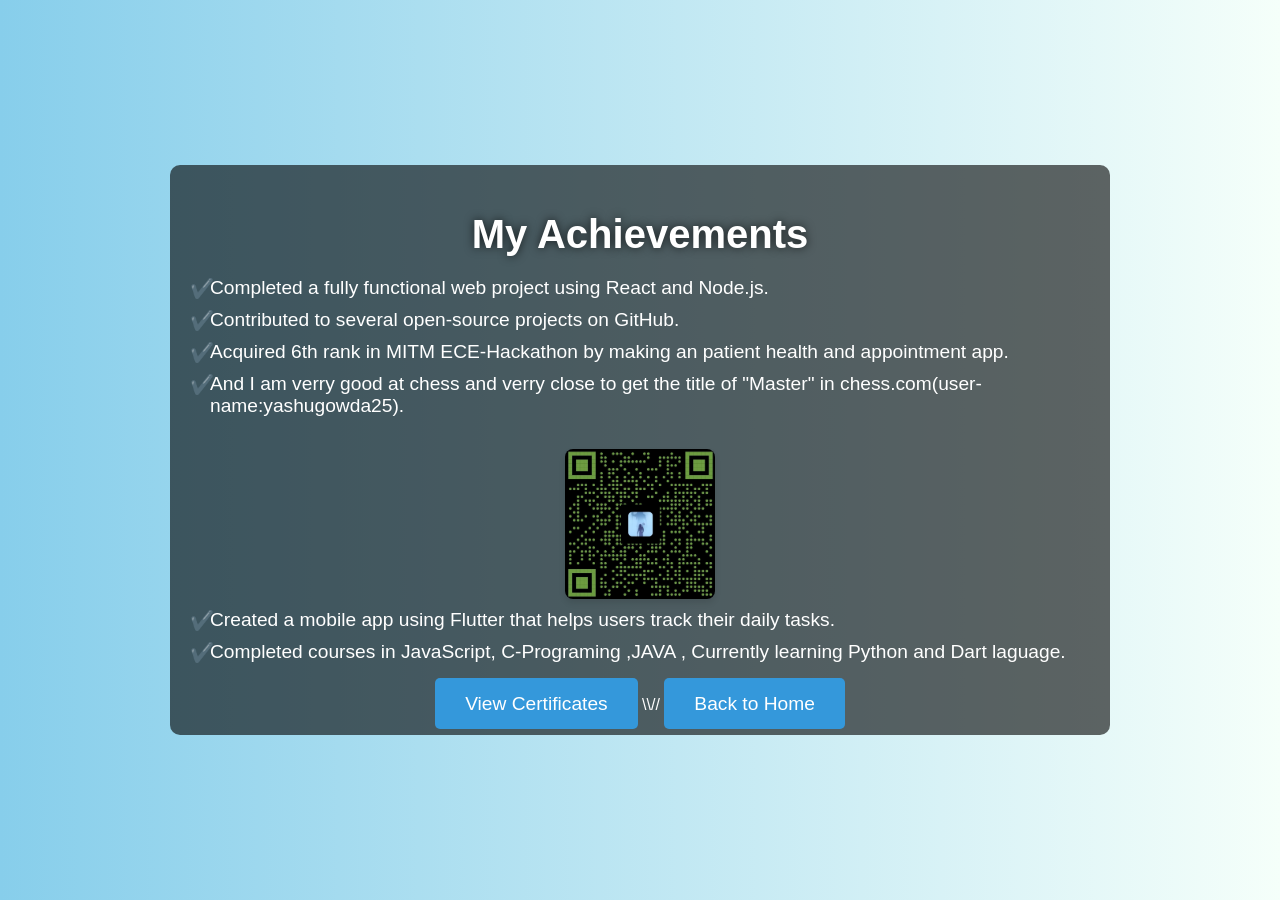
==== achievements.html @ ffdce594 "Add files via upload" ====
<!DOCTYPE html>
<html lang="en">
<head>
    <meta charset="UTF-8">
    <meta name="viewport" content="width=device-width, initial-scale=1.0">
    <title>Achievements</title>
    <link rel="stylesheet" href="achievements.css">
</head>
<body>
    <div class="achievements-container">
        <h1>My Achievements</h1>
        <ul class="achievements-list">
            <li>Completed a fully functional web project using React and Node.js.</li>
            <li>Contributed to several open-source projects on GitHub.</li>
            <li>Acquired 6th rank in MITM ECE-Hackathon by making an patient health and appointment app.</li>
            <li>And I am verry good at chess and verry close to get the title of "Master" in chess.com(user-name:yashugowda25).</li><br><img src="qr.jpg" alt="QR Code" class="logo1">

            <li>Created a mobile app using Flutter that helps users track their daily tasks.</li>
            <li>Completed courses in JavaScript, C-Programing ,JAVA , Currently learning Python and Dart laguage.</li>
        </ul>
        <a href="certificates.html" class="button">View Certificates</a> \\//
<a href="hello.html" class="button">Back to Home</a>
    </div>
</body>
</html>
---- achievements.css ----
/* Reset Styles */
body, html {
    margin: 0;
    padding: 0;
    width: 100%;
    height: 100%;
    font-family: Arial, sans-serif;
    color: white;
}

/* Background */
body {
    background: linear-gradient(to right, skyblue, mintcream);
    display: flex;
    justify-content: center;
    align-items: center;
    height: 100vh;
    text-align: center;
}

/* Achievements Container */
.achievements-container {
    max-width: 900px;
    width: 80%;
    padding: 20px;
    background-color: rgba(0, 0, 0, 0.6); /* Slight transparency for the background */
    border-radius: 10px;
}

h1 {
    font-size: 2.5rem;
    margin-bottom: 20px;
    text-shadow: 0 0 10px rgba(0, 0, 0, 0.7);
}

.achievements-list {
    list-style-type: none;
    padding: 0;
    font-size: 1.2rem;
    margin-bottom: 30px;
    text-align: left;
}

.achievements-list li {
    margin: 10px 0;
    padding-left: 20px;
    position: relative;
}

.achievements-list li::before {
    content: '✔️';
    position: absolute;
    left: 0;
    top: 0;
}

/* Button Styling */
.button {
    background-color: #3498db;
    color: white;
    padding: 15px 30px;
    text-decoration: none;
    border-radius: 5px;
    font-size: 1.2rem;
    transition: background-color 0.3s ease;
}

.button:hover {
    background-color: #2980b9;
}

/* Responsive Styles */
@media (max-width: 768px) {
    h1 {
        font-size: 2rem;
    }

    .achievements-list li {
        font-size: 1rem;
    }

    .button {
        font-size: 1rem;
        padding: 12px 24px;
    }
}
.logo1 {
  width: 150px; /* Adjust the width */
  height: auto; /* Maintain aspect ratio */
  display: block; /* Ensures proper layout behavior */
  margin: 0 auto; /* Centers the image horizontally */
  border-radius: 8px; /* Optional: Add rounded corners */
  box-shadow: 0 4px 6px rgba(0, 0, 0, 0.1); /* Optional: Add a subtle shadow */
}
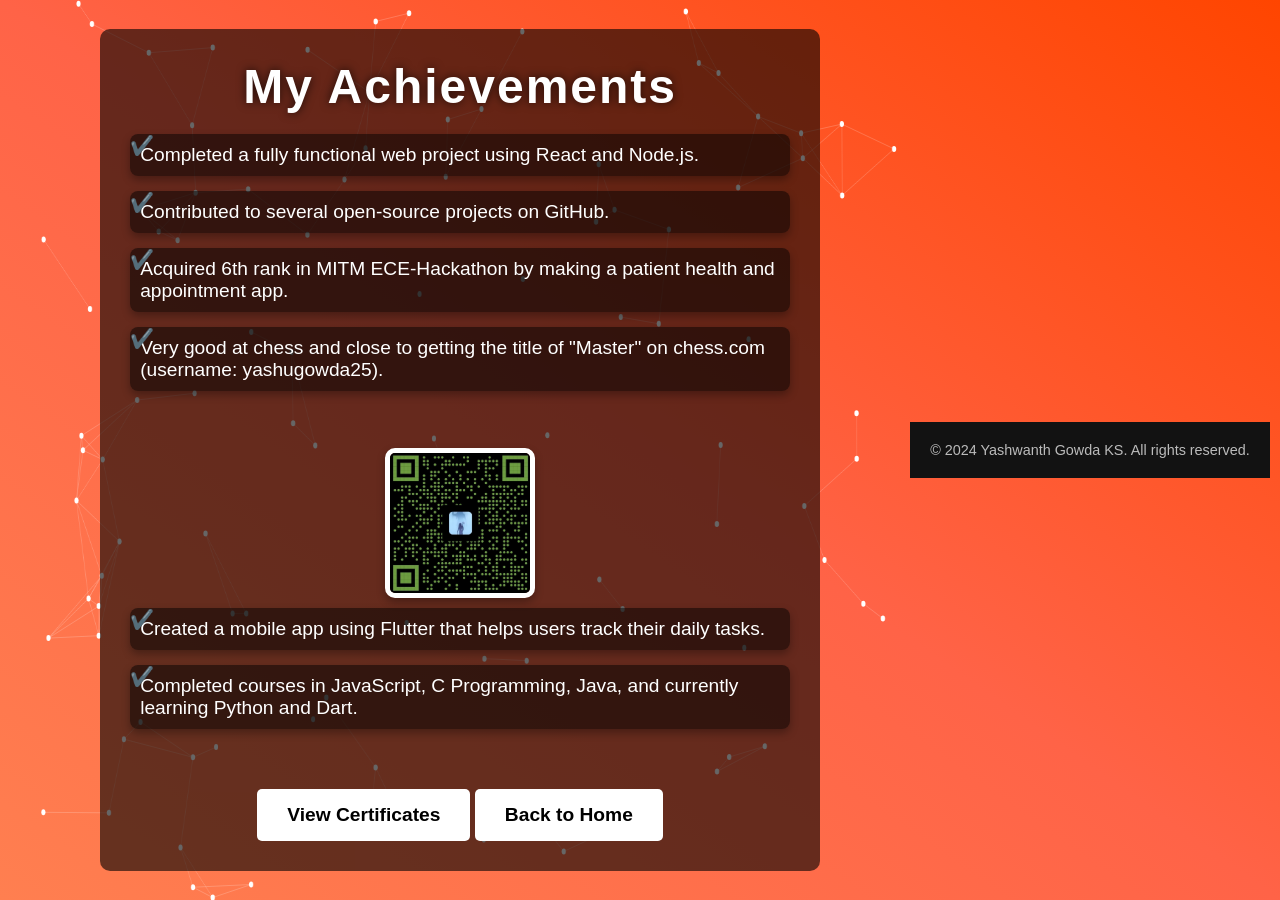
==== commit 8b756868: "Update achievements.html" ====
--- a/achievements.html
+++ b/achievements.html
@@ -5,21 +5,244 @@
     <meta name="viewport" content="width=device-width, initial-scale=1.0">
     <title>Achievements</title>
     <link rel="stylesheet" href="achievements.css">
+    <link href="https://cdn.jsdelivr.net/npm/aos@2.3.4/dist/aos.css" rel="stylesheet">
+    <style>
+        /* Basic Reset */
+        * {
+            margin: 0;
+            padding: 0;
+            box-sizing: border-box;
+        }
+
+        body {
+            font-family: 'Arial', sans-serif;
+            color: #fff;
+            background: linear-gradient(to top right, #ff7f50, #ff6347, #ff4500); /* New color theme */
+            overflow-x: hidden;
+        }
+
+        /* Background Section */
+        .background-section {
+            position: relative;
+            text-align: center;
+            min-height: 100vh;
+            display: flex;
+            justify-content: center;
+            align-items: center;
+            overflow: hidden;
+        }
+
+        canvas {
+            position: absolute;
+            top: 0;
+            left: 0;
+            width: 100%;
+            height: 100%;
+        }
+
+        /* Achievements Container */
+        .achievements-container {
+            position: relative;
+            z-index: 2;
+            text-align: center;
+            padding: 30px;
+        }
+
+        h1 {
+            font-size: 3rem;
+            letter-spacing: 2px;
+            color: #fff;
+            margin-bottom: 20px;
+        }
+
+        .achievements-list {
+            list-style-type: none;
+            font-size: 1.2rem;
+            color: #fff;
+            margin-top: 20px;
+        }
+
+        .achievements-list li {
+            margin-bottom: 15px;
+            padding: 10px;
+            background-color: rgba(0, 0, 0, 0.5);
+            border-radius: 8px;
+            box-shadow: 0 4px 8px rgba(0, 0, 0, 0.3);
+            transition: background-color 0.3s;
+        }
+
+        .achievements-list li:hover {
+            background-color: rgba(255, 255, 255, 0.2);
+        }
+
+        .button {
+            display: inline-block;
+            padding: 15px 30px;
+            background-color: white;
+            color: black;
+            text-decoration: none;
+            border-radius: 5px;
+            font-weight: bold;
+            margin-top: 30px;
+            transition: background 0.3s, transform 0.3s;
+        }
+
+        .button:hover {
+            background: black;
+            color: white;
+            transform: translateY(-3px);
+        }
+
+        /* Footer */
+        footer {
+            text-align: center;
+            padding: 20px;
+            background: #121212;
+            color: #bbb;
+            font-size: 0.9rem;
+        }
+
+        /* Image Style */
+        .logo1 {
+            margin-top: 20px;
+            border: 5px solid #fff;
+            border-radius: 10px;
+            box-shadow: 0 4px 8px rgba(0, 0, 0, 0.3);
+            width: 150px;
+            height: 150px;
+            animation: fadeIn 2s ease-in-out;
+        }
+
+        @keyframes fadeIn {
+            0% {
+                opacity: 0;
+            }
+            100% {
+                opacity: 1;
+            }
+        }
+
+        /* Responsive Design */
+        @media (max-width: 768px) {
+            h1 {
+                font-size: 2rem;
+            }
+
+            .button {
+                padding: 10px 20px;
+                font-size: 1rem;
+            }
+        }
+    </style>
 </head>
 <body>
-    <div class="achievements-container">
-        <h1>My Achievements</h1>
-        <ul class="achievements-list">
-            <li>Completed a fully functional web project using React and Node.js.</li>
-            <li>Contributed to several open-source projects on GitHub.</li>
-            <li>Acquired 6th rank in MITM ECE-Hackathon by making an patient health and appointment app.</li>
-            <li>And I am verry good at chess and verry close to get the title of "Master" in chess.com(user-name:yashugowda25).</li><br><img src="qr.jpg" alt="QR Code" class="logo1">
-
-            <li>Created a mobile app using Flutter that helps users track their daily tasks.</li>
-            <li>Completed courses in JavaScript, C-Programing ,JAVA , Currently learning Python and Dart laguage.</li>
-        </ul>
-        <a href="certificates.html" class="button">View Certificates</a> \\//
-<a href="hello.html" class="button">Back to Home</a>
+    <!-- Background Section with Interactive Canvas -->
+    <div class="background-section">
+        <canvas id="interactiveCanvas"></canvas>
+        <div class="achievements-container" data-aos="fade-up">
+            <h1 data-aos="fade-down">My Achievements</h1>
+            <ul class="achievements-list" data-aos="zoom-in">
+                <li>Completed a fully functional web project using React and Node.js.</li>
+                <li>Contributed to several open-source projects on GitHub.</li>
+                <li>Acquired 6th rank in MITM ECE-Hackathon by making a patient health and appointment app.</li>
+                <li>Very good at chess and close to getting the title of "Master" on chess.com (username: yashugowda25).</li><br>
+                <img src="qr.jpg" alt="QR Code" class="logo1" data-aos="fade-up">
+                <li>Created a mobile app using Flutter that helps users track their daily tasks.</li>
+                <li>Completed courses in JavaScript, C Programming, Java, and currently learning Python and Dart.</li>
+            </ul>
+            <div data-aos="flip-up">
+                <a href="certificates.html" class="button">View Certificates</a>
+                <a href="hello.html" class="button">Back to Home</a>
+            </div>
+        </div>
     </div>
+
+    <!-- Footer -->
+    <footer>
+        © 2024 Yashwanth Gowda KS. All rights reserved.
+    </footer>
+
+    <!-- AOS Script -->
+    <script src="https://cdn.jsdelivr.net/npm/aos@2.3.4/dist/aos.js"></script>
+    <script>
+        AOS.init({
+            duration: 1200, // Animation duration
+            easing: 'ease-in-out', // Easing function
+            once: true // Animation happens once
+        });
+
+        // JavaScript for Interactive Canvas
+        const canvas = document.getElementById('interactiveCanvas');
+        const ctx = canvas.getContext('2d');
+
+        canvas.width = window.innerWidth;
+        canvas.height = window.innerHeight;
+
+        const particles = [];
+
+        class Particle {
+            constructor(x, y) {
+                this.x = x;
+                this.y = y;
+                this.radius = 3;
+                this.xSpeed = Math.random() * 2 - 1;
+                this.ySpeed = Math.random() * 2 - 1;
+            }
+
+            draw() {
+                ctx.beginPath();
+                ctx.arc(this.x, this.y, this.radius, 0, Math.PI * 2);
+                ctx.fillStyle = '#ffffff';
+                ctx.fill();
+                ctx.closePath();
+            }
+
+            update() {
+                this.x += this.xSpeed;
+                this.y += this.ySpeed;
+
+                if (this.x < 0 || this.x > canvas.width) this.xSpeed *= -1;
+                if (this.y < 0 || this.y > canvas.height) this.ySpeed *= -1;
+            }
+        }
+
+        for (let i = 0; i < 100; i++) {
+            particles.push(new Particle(Math.random() * canvas.width, Math.random() * canvas.height));
+        }
+
+        function connectParticles() {
+            for (let i = 0; i < particles.length; i++) {
+                for (let j = i + 1; j < particles.length; j++) {
+                    const dx = particles[i].x - particles[j].x;
+                    const dy = particles[i].y - particles[j].y;
+                    const distance = Math.sqrt(dx * dx + dy * dy);
+
+                    if (distance < 100) {
+                        ctx.beginPath();
+                        ctx.moveTo(particles[i].x, particles[i].y);
+                        ctx.lineTo(particles[j].x, particles[j].y);
+                        ctx.strokeStyle = 'rgba(255, 255, 255, 0.2)';
+                        ctx.lineWidth = 1;
+                        ctx.stroke();
+                        ctx.closePath();
+                    }
+                }
+            }
+        }
+
+        function animate() {
+            ctx.clearRect(0, 0, canvas.width, canvas.height);
+
+            particles.forEach((particle) => {
+                particle.update();
+                particle.draw();
+            });
+
+            connectParticles();
+            requestAnimationFrame(animate);
+        }
+
+        animate();
+    </script>
 </body>
 </html>
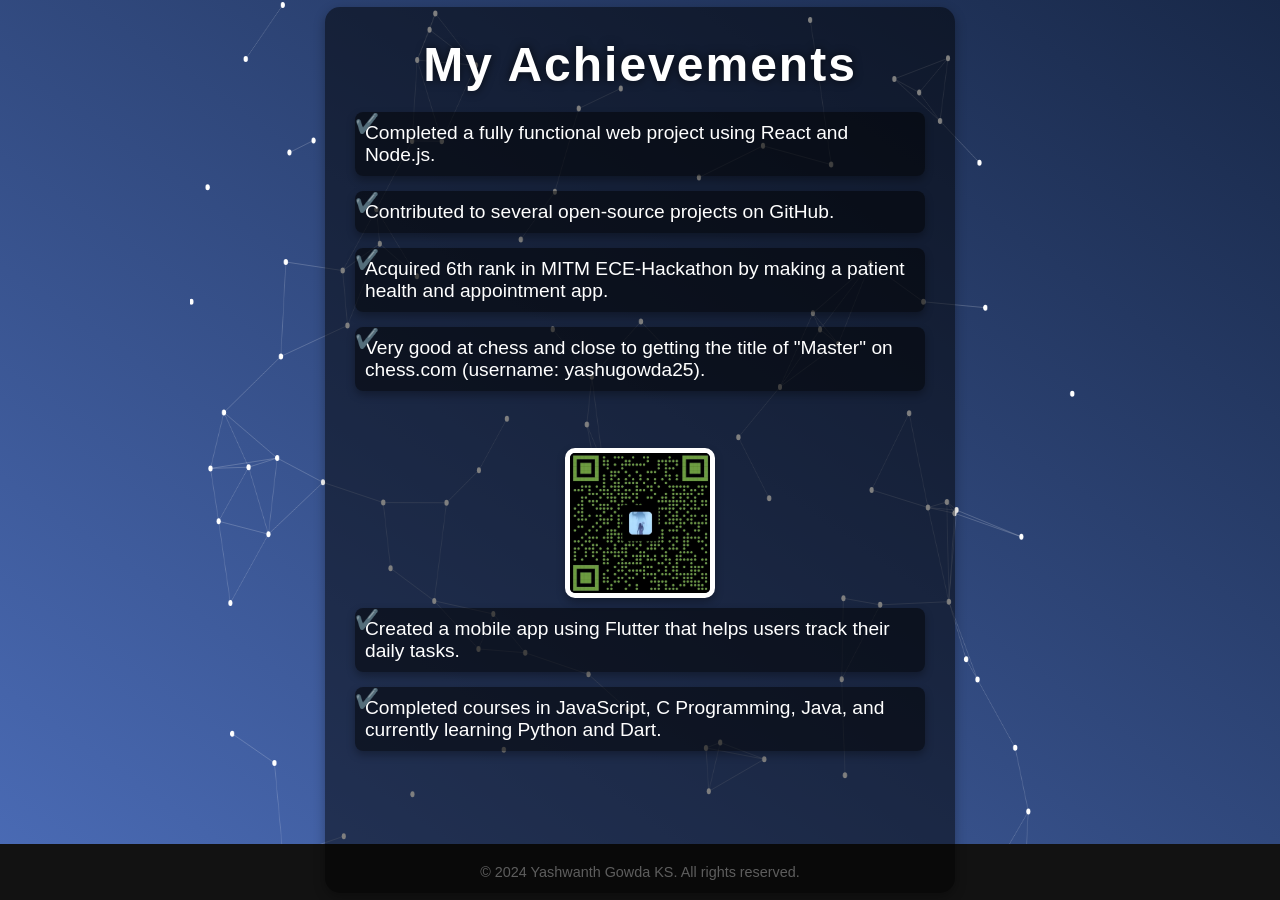
==== commit 95deff91: "Update achievements.html" ====
--- a/achievements.html
+++ b/achievements.html
@@ -17,7 +17,7 @@
         body {
             font-family: 'Arial', sans-serif;
             color: #fff;
-            background: linear-gradient(to top right, #ff7f50, #ff6347, #ff4500); /* New color theme */
+            background: linear-gradient(to top right, #4b6cb7, #182848); /* New color theme */
             overflow-x: hidden;
         }
 
@@ -46,6 +46,12 @@
             z-index: 2;
             text-align: center;
             padding: 30px;
+            width: 70%;
+            max-width: 900px;
+            margin: 0 auto;
+            background: rgba(0, 0, 0, 0.5);
+            border-radius: 15px;
+            box-shadow: 0 4px 12px rgba(0, 0, 0, 0.3);
         }
 
         h1 {
@@ -100,6 +106,9 @@
             background: #121212;
             color: #bbb;
             font-size: 0.9rem;
+            position: absolute;
+            bottom: 0;
+            width: 100%;
         }
 
         /* Image Style */
@@ -131,6 +140,11 @@
             .button {
                 padding: 10px 20px;
                 font-size: 1rem;
+            }
+
+            .achievements-container {
+                width: 90%;
+                padding: 20px;
             }
         }
     </style>
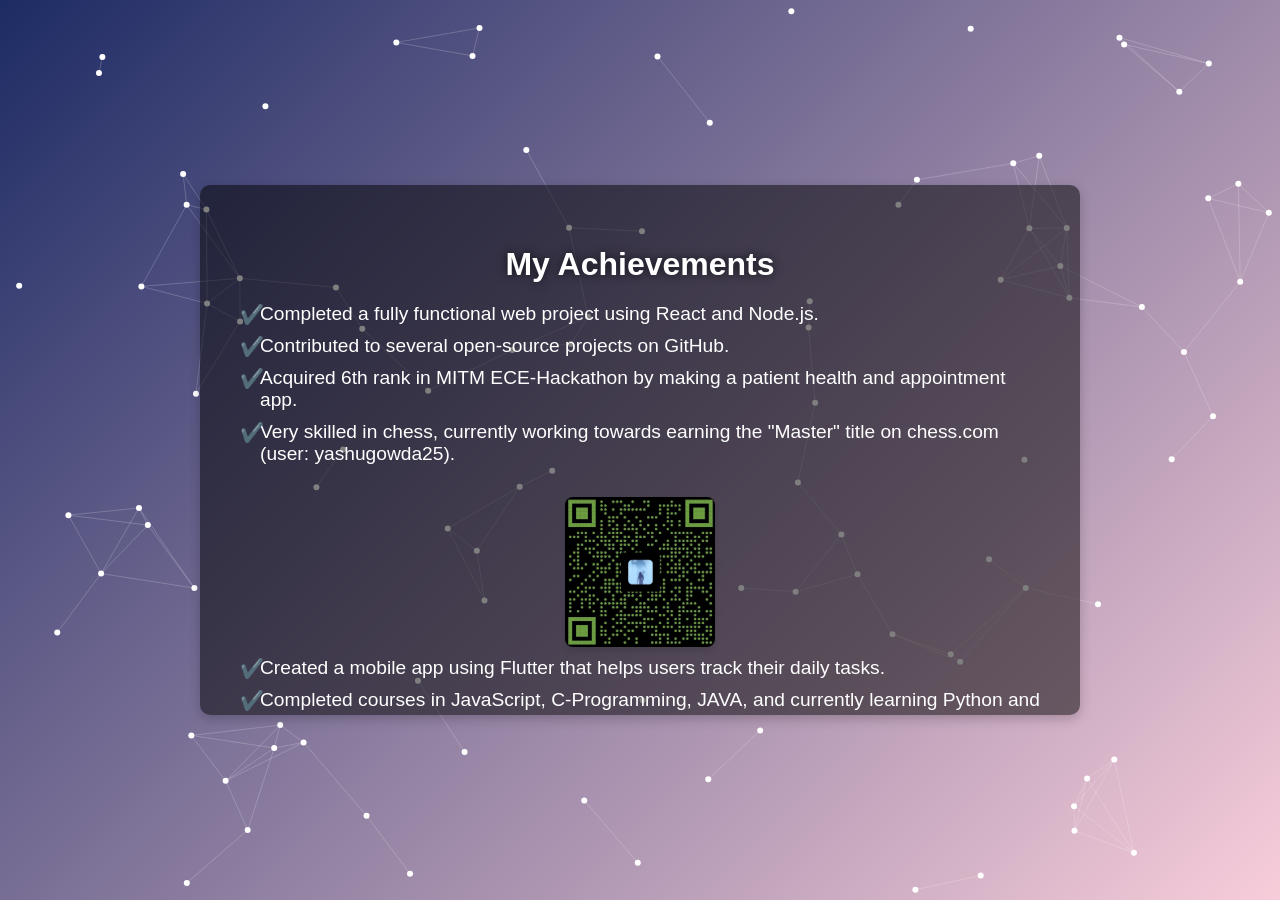
==== commit 66bec83c: "Update achievements.html" ====
--- a/achievements.html
+++ b/achievements.html
@@ -5,123 +5,82 @@
     <meta name="viewport" content="width=device-width, initial-scale=1.0">
     <title>Achievements</title>
     <link rel="stylesheet" href="achievements.css">
-    <link href="https://cdn.jsdelivr.net/npm/aos@2.3.4/dist/aos.css" rel="stylesheet">
     <style>
-        /* Basic Reset */
-        * {
+        /* Interactive Background */
+        body {
+            font-family: Arial, sans-serif;
+            background: linear-gradient(135deg, #1d2b64, #f8cdda);
             margin: 0;
             padding: 0;
-            box-sizing: border-box;
-        }
-
-        body {
-            font-family: 'Arial', sans-serif;
-            color: #fff;
-            background: linear-gradient(to top right, #4b6cb7, #182848); /* New color theme */
-            overflow-x: hidden;
-        }
-
-        /* Background Section */
-        .background-section {
+            height: 100vh;
+            color: white;
+        }
+
+        .achievements-container {
             position: relative;
+            max-width: 800px;
+            margin: 0 auto;
+            background: rgba(0, 0, 0, 0.5);
+            padding: 40px;
+            border-radius: 10px;
+            box-shadow: 0 4px 12px rgba(0, 0, 0, 0.2);
             text-align: center;
-            min-height: 100vh;
-            display: flex;
-            justify-content: center;
-            align-items: center;
-            overflow: hidden;
-        }
-
+            animation: fadeIn 1s ease-in-out;
+            max-height: 450px;
+            overflow-y: auto;
+        }
+
+        .achievements-container h1 {
+            font-size: 2rem;
+            margin-bottom: 20px;
+            animation: slideInFromTop 1s ease-out;
+        }
+
+        .achievements-list {
+            list-style-type: none;
+            padding: 0;
+            margin: 20px 0;
+            animation: slideInFromLeft 1s ease-out;
+        }
+
+        .achievements-list li {
+            font-size: 1.2rem;
+            margin: 10px 0;
+        }
+
+        /* Button Styling */
+        .button {
+            display: inline-block;
+            padding: 15px 30px;
+            color: white;
+            background: #ff6600;
+            border-radius: 5px;
+            font-size: 1.2rem;
+            text-decoration: none;
+            margin-top: 20px;
+            text-align: center;
+            transition: all 0.3s ease;
+            animation: fadeIn 2s ease-in-out;
+        }
+
+        .button:hover {
+            background: #ff8c00;
+            transform: scale(1.05);
+            box-shadow: 0 5px 15px rgba(0, 0, 0, 0.3);
+        }
+
+        /* Interactive Canvas (Optional) */
         canvas {
             position: absolute;
             top: 0;
             left: 0;
             width: 100%;
             height: 100%;
-        }
-
-        /* Achievements Container */
-        .achievements-container {
-            position: relative;
-            z-index: 2;
-            text-align: center;
-            padding: 30px;
-            width: 70%;
-            max-width: 900px;
-            margin: 0 auto;
-            background: rgba(0, 0, 0, 0.5);
-            border-radius: 15px;
-            box-shadow: 0 4px 12px rgba(0, 0, 0, 0.3);
-        }
-
-        h1 {
-            font-size: 3rem;
-            letter-spacing: 2px;
-            color: #fff;
-            margin-bottom: 20px;
-        }
-
-        .achievements-list {
-            list-style-type: none;
-            font-size: 1.2rem;
-            color: #fff;
-            margin-top: 20px;
-        }
-
-        .achievements-list li {
-            margin-bottom: 15px;
-            padding: 10px;
-            background-color: rgba(0, 0, 0, 0.5);
-            border-radius: 8px;
-            box-shadow: 0 4px 8px rgba(0, 0, 0, 0.3);
-            transition: background-color 0.3s;
-        }
-
-        .achievements-list li:hover {
-            background-color: rgba(255, 255, 255, 0.2);
-        }
-
-        .button {
-            display: inline-block;
-            padding: 15px 30px;
-            background-color: white;
-            color: black;
-            text-decoration: none;
-            border-radius: 5px;
-            font-weight: bold;
-            margin-top: 30px;
-            transition: background 0.3s, transform 0.3s;
-        }
-
-        .button:hover {
-            background: black;
-            color: white;
-            transform: translateY(-3px);
-        }
-
-        /* Footer */
-        footer {
-            text-align: center;
-            padding: 20px;
-            background: #121212;
-            color: #bbb;
-            font-size: 0.9rem;
-            position: absolute;
-            bottom: 0;
-            width: 100%;
-        }
-
-        /* Image Style */
-        .logo1 {
-            margin-top: 20px;
-            border: 5px solid #fff;
-            border-radius: 10px;
-            box-shadow: 0 4px 8px rgba(0, 0, 0, 0.3);
-            width: 150px;
-            height: 150px;
-            animation: fadeIn 2s ease-in-out;
-        }
-
+            pointer-events: none;
+            z-index: -1;
+        }
+
+        /* Animation Keyframes */
         @keyframes fadeIn {
             0% {
                 opacity: 0;
@@ -131,61 +90,51 @@
             }
         }
 
-        /* Responsive Design */
-        @media (max-width: 768px) {
-            h1 {
-                font-size: 2rem;
-            }
-
-            .button {
-                padding: 10px 20px;
-                font-size: 1rem;
-            }
-
-            .achievements-container {
-                width: 90%;
-                padding: 20px;
+        @keyframes slideInFromTop {
+            0% {
+                transform: translateY(-50px);
+                opacity: 0;
+            }
+            100% {
+                transform: translateY(0);
+                opacity: 1;
+            }
+        }
+
+        @keyframes slideInFromLeft {
+            0% {
+                transform: translateX(-50px);
+                opacity: 0;
+            }
+            100% {
+                transform: translateX(0);
+                opacity: 1;
             }
         }
     </style>
 </head>
 <body>
-    <!-- Background Section with Interactive Canvas -->
-    <div class="background-section">
-        <canvas id="interactiveCanvas"></canvas>
-        <div class="achievements-container" data-aos="fade-up">
-            <h1 data-aos="fade-down">My Achievements</h1>
-            <ul class="achievements-list" data-aos="zoom-in">
-                <li>Completed a fully functional web project using React and Node.js.</li>
-                <li>Contributed to several open-source projects on GitHub.</li>
-                <li>Acquired 6th rank in MITM ECE-Hackathon by making a patient health and appointment app.</li>
-                <li>Very good at chess and close to getting the title of "Master" on chess.com (username: yashugowda25).</li><br>
-                <img src="qr.jpg" alt="QR Code" class="logo1" data-aos="fade-up">
-                <li>Created a mobile app using Flutter that helps users track their daily tasks.</li>
-                <li>Completed courses in JavaScript, C Programming, Java, and currently learning Python and Dart.</li>
-            </ul>
-            <div data-aos="flip-up">
-                <a href="certificates.html" class="button">View Certificates</a>
-                <a href="hello.html" class="button">Back to Home</a>
-            </div>
-        </div>
+    <!-- Background Interactive Canvas -->
+    <canvas id="interactiveCanvas"></canvas>
+
+    <!-- Achievements Container -->
+    <div class="achievements-container">
+        <h1>My Achievements</h1>
+        <ul class="achievements-list">
+            <li>Completed a fully functional web project using React and Node.js.</li>
+            <li>Contributed to several open-source projects on GitHub.</li>
+            <li>Acquired 6th rank in MITM ECE-Hackathon by making a patient health and appointment app.</li>
+            <li>Very skilled in chess, currently working towards earning the "Master" title on chess.com (user: yashugowda25).</li>
+            <br><img src="qr.jpg" alt="QR Code" class="logo1">
+            <li>Created a mobile app using Flutter that helps users track their daily tasks.</li>
+            <li>Completed courses in JavaScript, C-Programming, JAVA, and currently learning Python and Dart.</li>
+        </ul>
+        <a href="certificates.html" class="button">View Certificates</a>
+        <a href="hello.html" class="button">Back to Home</a>
     </div>
 
-    <!-- Footer -->
-    <footer>
-        © 2024 Yashwanth Gowda KS. All rights reserved.
-    </footer>
-
-    <!-- AOS Script -->
-    <script src="https://cdn.jsdelivr.net/npm/aos@2.3.4/dist/aos.js"></script>
     <script>
-        AOS.init({
-            duration: 1200, // Animation duration
-            easing: 'ease-in-out', // Easing function
-            once: true // Animation happens once
-        });
-
-        // JavaScript for Interactive Canvas
+        // Interactive Canvas for background effect
         const canvas = document.getElementById('interactiveCanvas');
         const ctx = canvas.getContext('2d');
 
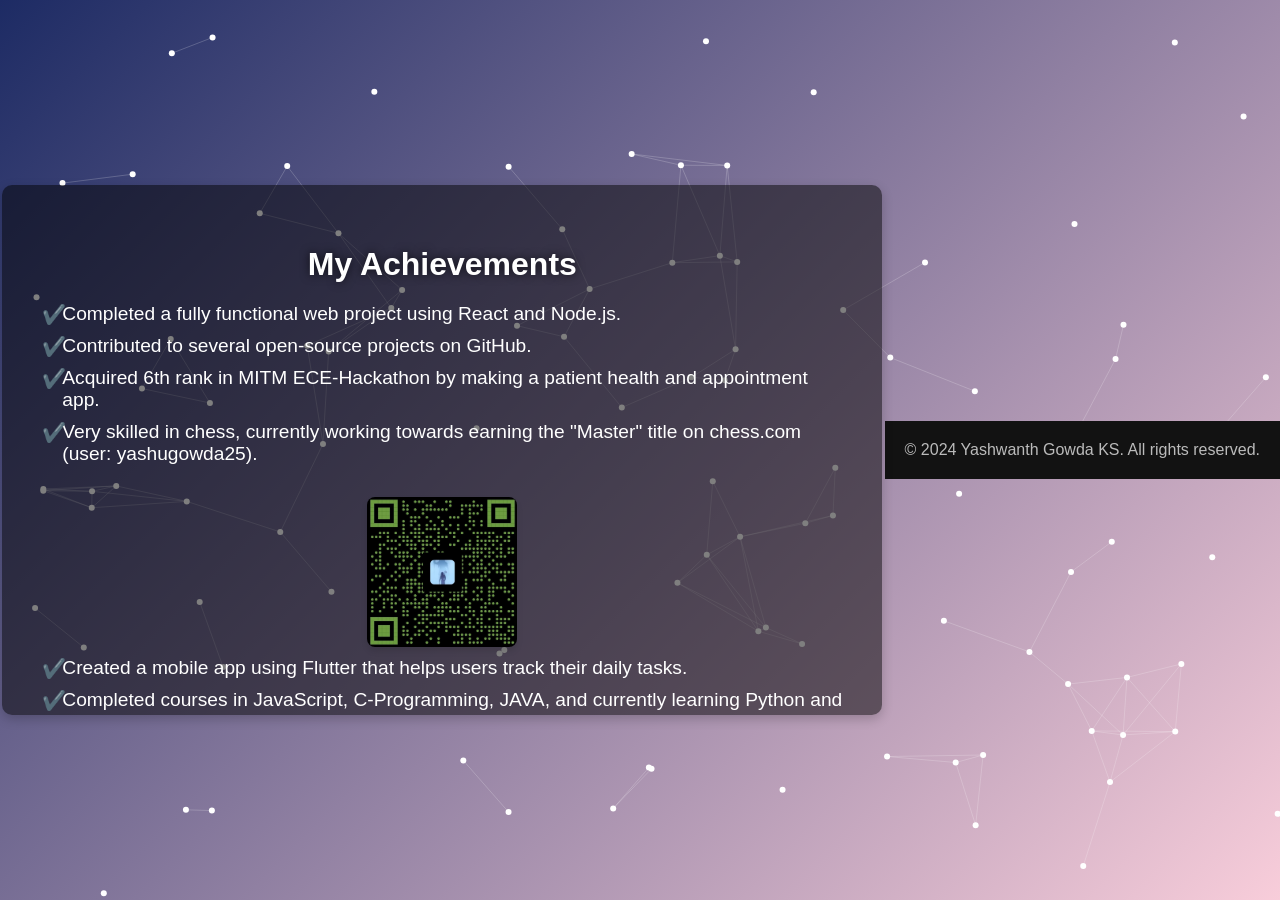
==== commit 3d6bfcd0: "Update achievements.html" ====
--- a/achievements.html
+++ b/achievements.html
@@ -207,5 +207,9 @@
 
         animate();
     </script>
+    <footer style="text-align: center; padding: 20px; background-color: #121212; color: #bbb; font-size: 1rem;">
+    © 2024 Yashwanth Gowda KS. All rights reserved.
+</footer>
+
 </body>
 </html>
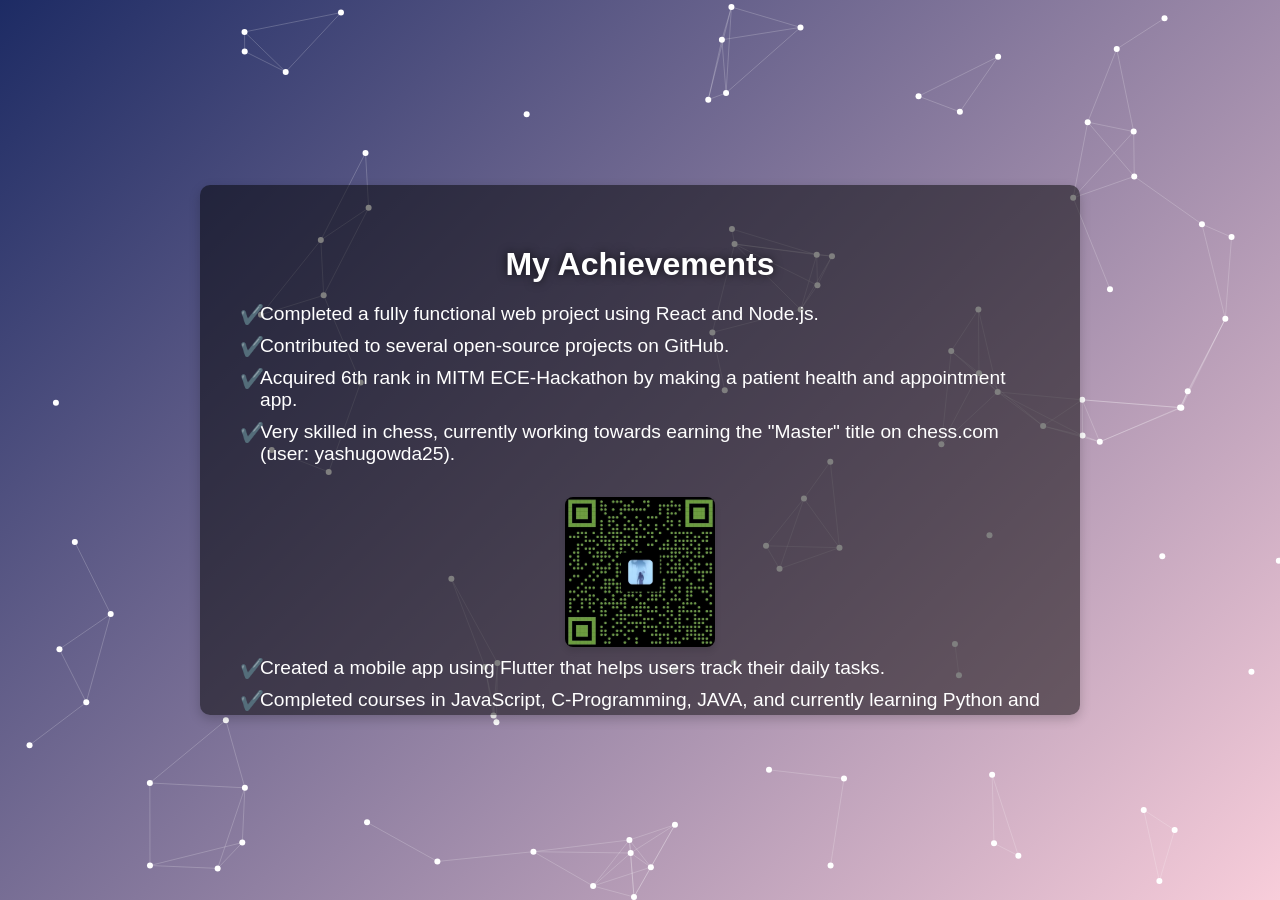
==== commit 2bee80c2: "Update achievements.html" ====
--- a/achievements.html
+++ b/achievements.html
@@ -207,9 +207,6 @@
 
         animate();
     </script>
-    <footer style="text-align: center; padding: 20px; background-color: #121212; color: #bbb; font-size: 1rem;">
-    © 2024 Yashwanth Gowda KS. All rights reserved.
-</footer>
 
 </body>
 </html>
